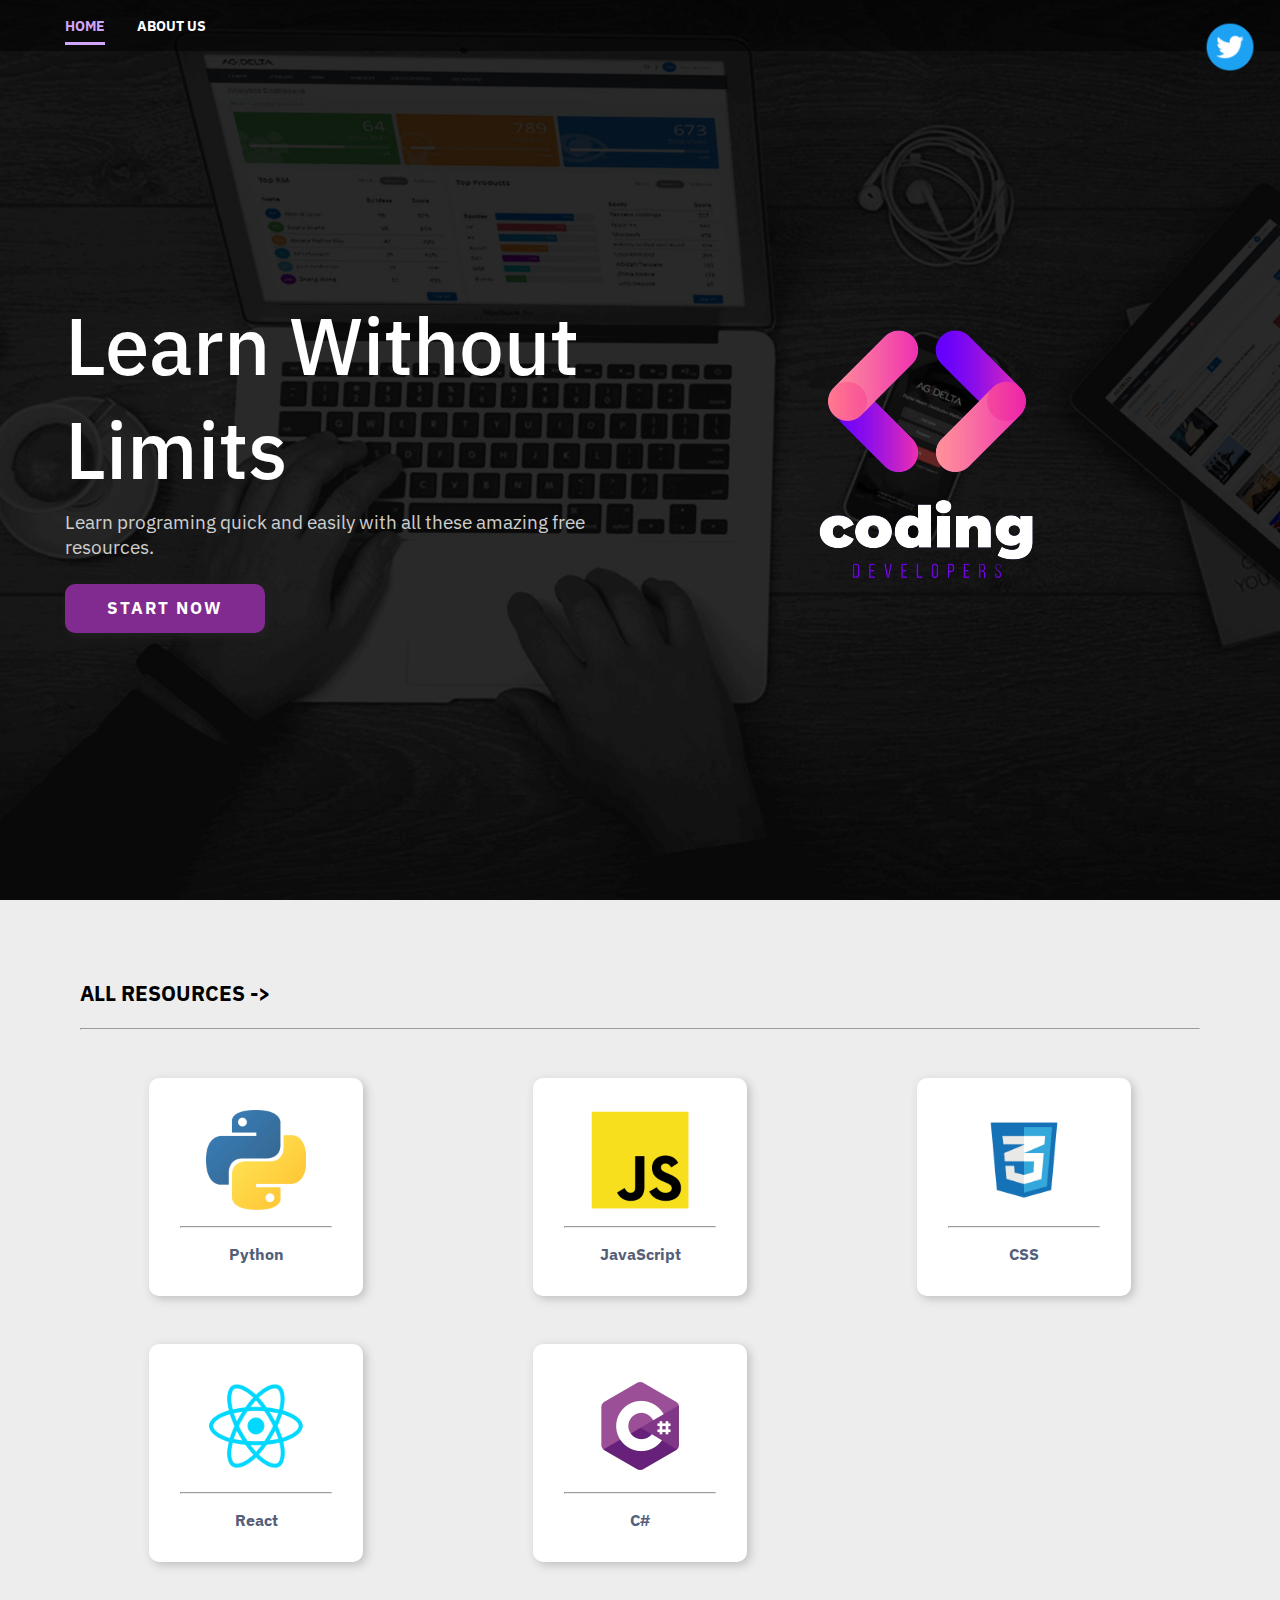
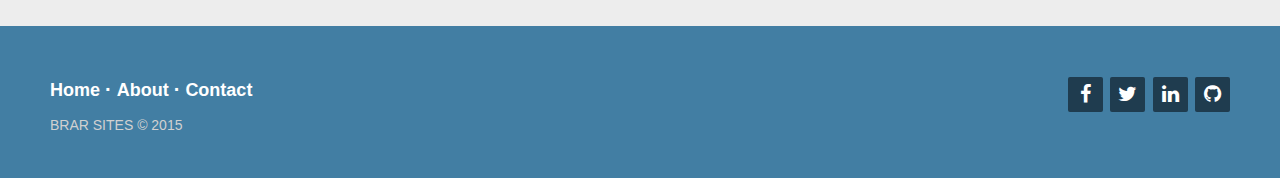
==== index.html @ 6ba8590b "First commit Message" ====
<!DOCTYPE html>
<html lang="en">

<head>
    <meta charset="UTF-8">
    <meta http-equiv="X-UA-Compatible" content="IE=edge">
    <meta name="viewport" content="width=device-width, initial-scale=1.0">
    <title>Document</title>
    <link rel="stylesheet" href="./style.css">
    <link rel="stylesheet" href="./shared.css">
    <link rel="stylesheet" href="https://cdnjs.cloudflare.com/ajax/libs/font-awesome/4.7.0/css/font-awesome.min.css">
</head>

<body>
    <div class="main">
        <div class="navbar">
            <div class="links">
                <a class="active" style="color: rgb(210, 165, 252);" href="/index.html">HOME</a>
                <a href="/about.html">ABOUT US</a>
            </div>
            <a href="https://twitter.com/Pushpinderbrar1">
                <img class="twitter" src="./assets/twitter.png" alt="twitter">
            </a>
        </div>
        <div class="hero_container">
            <div class="hero">
                <div class="hero_left">
                    <h1>
                        Learn Without Limits
                    </h1>
                    <p>
                        Learn programing quick and easily with all these amazing free resources.
                    </p>
                    <a class="start_now">
                        START NOW
                    </a>
                </div>
                <div class="hero_right">
                    <img src="./assets/logo.png" alt="coding logo">
                </div>
            </div>
        </div>
    </div>
    <div class="section_one">
        <div class="section_one_main">
            <p class="section_one_main_heading">ALL RESOURCES -></p>
            <hr />
            <div class="card_container">

                <div id="python" class="card">
                    <img src="./assets/python.png" alt="python">
                    <hr />
                    <p>Python</p>
                </div>

                <div id="js" class="card">
                    <img src="./assets/js.png" alt="js">
                    <hr />
                    <p>JavaScript</p>
                </div>

                <div id="css" class="card">
                    <img src="./assets/css.png" alt="css">
                    <hr />
                    <p>CSS</p>
                </div>

                <div id="react" class="card">
                    <img src="./assets/react.png" alt="react">
                    <hr />
                    <p>React</p>
                </div>

                <div id="c#" class="card">
                    <img src="./assets/csharp.png" alt="c#">
                    <hr />
                    <p>C#</p>
                </div>

            </div>
        </div>
    </div>


    <footer class="footer-distributed">

        <div class="outer_container">
            <div class="footer-right">

                <a href="https://www.facebook.com/pushpinder.brar.121"><i class="fa fa-facebook"></i></a>
                <a href="https://twitter.com/Pushpinderbrar1"><i class="fa fa-twitter"></i></a>
                <a href="https://www.linkedin.com/in/pushpinder-brar-197403232/"><i class="fa fa-linkedin"></i></a>
                <a href="https://www.instagram.com/pushpinder_brar._/"><i class="fa fa-github"></i></a>

            </div>

            <div class="footer-left">

                <p class="footer-links">
                    <a class="link-1" href="/index.html">Home</a>


                    <a href="/about.html">About</a>


                    <a href="#">Contact</a>
                </p>

                <p>BRAR SITES &copy; 2015</p>
            </div>

        </div>
    </footer>
    <script src="/script.js">

    </script>
</body>

</html>
---- style.css ----
@import url("https://fonts.googleapis.com/css2?family=IBM+Plex+Sans:ital,wght@0,100;0,200;0,300;0,400;0,500;0,600;0,700;1,100;1,200;1,300;1,400;1,500;1,600;1,700&display=swap");

* {
  margin: 0;
  padding: 0;
}

:root {
  --link_clicked: #df3ef9;
  --bg: #ededed;
  --navbar_bg: rgba(0, 0, 0, 0.46);
}

body {
  font-family: "IBM Plex Sans", sans-serif;
  background-color: #ededed;
}

/* CECECE */

.main {
  background-image: url(./assets/herobg.jpg);
  background-size: cover;
  height: 100vh;
  margin-bottom: 3em;
}

.main p,
.main h1 {
  color: white;
}

.navbar {
  background-color: var(--navbar_bg);
  padding-block: 1em;
  padding-inline: 2em;
  position: relative;
}

.navbar_container {
}

.links {
  margin: 0 auto;
  max-width: 1150px;
  display: flex;
  gap: 2em;
  align-items: center;
}

.active {
  position: relative;
}

.active::after {
  content: "";
  position: absolute;
  bottom: -10px;
  left: 0;
  right: 0;
  height: 3px;
  width: 100%;
  background-color: rgb(210, 165, 252);
}

.twitter {
  position: absolute;
  width: 60px;
  right: 20px;
  top: 17px;
}

.links a {
  color: white;
  text-decoration: none;
  font-size: 0.9rem;
  font-weight: 900;
}

.hero_container {
  display: flex;
  align-items: center;
  justify-content: center;
  height: 90%;
}

.hero {
  padding: 2em;
  /* padding-inline: 5em; */
  max-width: 1150px;
  display: flex;
  align-items: center;
  justify-content: space-between;
  width: 100%;
}

.hero_left {
  flex-basis: 50%;
}

.hero_left h1 {
  margin-bottom: 0.1em;
  font-weight: 500;
  font-size: 5rem;
}

.hero_left p {
  color: #cecece;
  font-size: 1.2rem;
  margin-bottom: 2em;
}

.hero_left .start_now {
  text-decoration: none;
  color: white;
  background-color: #812a8f;
  padding-inline: 2.5em;
  padding-block: 0.8em;
  border-radius: 10px;
  border: none;
  font-size: 1.05rem;
  font-weight: 700;
  letter-spacing: 2px;
  cursor: pointer;
  -webkit-box-shadow: 3px 3px 10px 0px rgb(34, 34, 34);
  -moz-box-shadow: 3px 3px 10px 0px rgb(34, 34, 34);
  box-shadow: 3px 3px 10px 0px rgba(34, 34, 34);
  transition: all 200ms ease-out;
}

.hero_left .start_now:hover {
  -webkit-box-shadow: 3px 3px 13px 0px rgb(4, 4, 4);
  -moz-box-shadow: 3px 3px 13px 0px rgba(4, 4, 4);
  box-shadow: 3px 3px 13px 0px rgba(4, 4, 4);
  transform: scale(1.02);
}

.hero_right {
  flex-basis: 50%;
  text-align: center;
}

/* ----------------------------------------*/

.section_one {
  padding: 2em;
  padding-inline: 5em;
}

.section_one_main {
  max-width: 1150px;
  margin: 0 auto;
}

.section_one_main_heading {
  font-weight: 800;
  font-size: 1.3rem;
  margin-bottom: 1em;
}

.card_container {
  margin-top: 1em;
  display: grid;
  grid-template-columns: 1fr 1fr 1fr;
  padding-block: 2em;
  place-items: center;
  gap: 2em;
  row-gap: 3em;
}

.card {
  width: 80%;
  background-color: #fff;
  padding: 2em;
  display: flex;
  flex-direction: column;
  gap: 1em;
  border-radius: 10px;
  max-width: 150px;
  align-items: center;
  -webkit-box-shadow: 3px 3px 10px 0px rgba(191, 191, 191, 1);
  -moz-box-shadow: 3px 3px 10px 0px rgba(191, 191, 191, 1);
  box-shadow: 3px 3px 10px 0px rgba(191, 191, 191, 1);
  transition: all 200ms ease-out;
  cursor: pointer;
}

.card:hover {
  -webkit-box-shadow: 3px 3px 13px 0px rgba(125, 125, 125, 1);
  -moz-box-shadow: 3px 3px 13px 0px rgba(125, 125, 125, 1);
  box-shadow: 3px 3px 13px 0px rgba(125, 125, 125, 1);
  transform: scale(1.01);
}

.card img {
  max-width: 100px;
  pointer-events: none;
  width: 100%;
}

.card hr {
  width: 100%;
  pointer-events: none;
}

.card p {
  text-align: center;
  color: #535e79;
  font-weight: 700;
  pointer-events: none;
}
---- shared.css ----
.footer-distributed {
  background-color: #427ea3;
  box-shadow: 0 1px 1px 0 rgba(0, 0, 0, 0.12);
  box-sizing: border-box;
  width: 100%;
  text-align: left;
  font: normal 16px sans-serif;
  padding: 45px 50px;
}

.footer-distributed .footer-left p {
  color: #d1d1d1;
  font-size: 14px;
  margin: 0;
}
/* Footer links */

.footer-distributed p.footer-links {
  font-size: 18px;
  font-weight: bold;
  color: #ffffff;
  margin: 0 0 10px;
  padding: 0;
  transition: ease 0.25s;
}

.footer-distributed p.footer-links a {
  display: inline-block;
  line-height: 1.8;
  text-decoration: none;
  color: inherit;
  transition: ease 0.25s;
}

.footer-distributed .footer-links a:before {
  content: "·";
  font-size: 20px;
  left: 0;
  color: #fff;
  display: inline-block;
  padding-right: 5px;
}

.footer-distributed .footer-links .link-1:before {
  content: none;
}

.footer-distributed .footer-right {
  float: right;
  margin-top: 6px;
  max-width: 180px;
}

.footer-distributed .footer-right a {
  display: inline-block;
  width: 35px;
  height: 35px;
  background-color: #1f3c4f;
  border-radius: 2px;
  font-size: 20px;
  color: #ffffff;
  text-align: center;
  line-height: 35px;
  margin-left: 3px;
  transition: all 0.25s;
}

.footer-distributed .footer-right a:hover {
  transform: scale(1.1);
  -webkit-transform: scale(1.1);
}

.footer-distributed p.footer-links a:hover {
  text-decoration: underline;
}

/* Media Queries */

@media (max-width: 600px) {
  .footer-distributed .footer-left,
  .footer-distributed .footer-right {
    text-align: center;
  }
  .footer-distributed .footer-right {
    float: none;
    margin: 0 auto 20px;
  }
  .footer-distributed .footer-left p.footer-links {
    line-height: 1.8;
  }
}
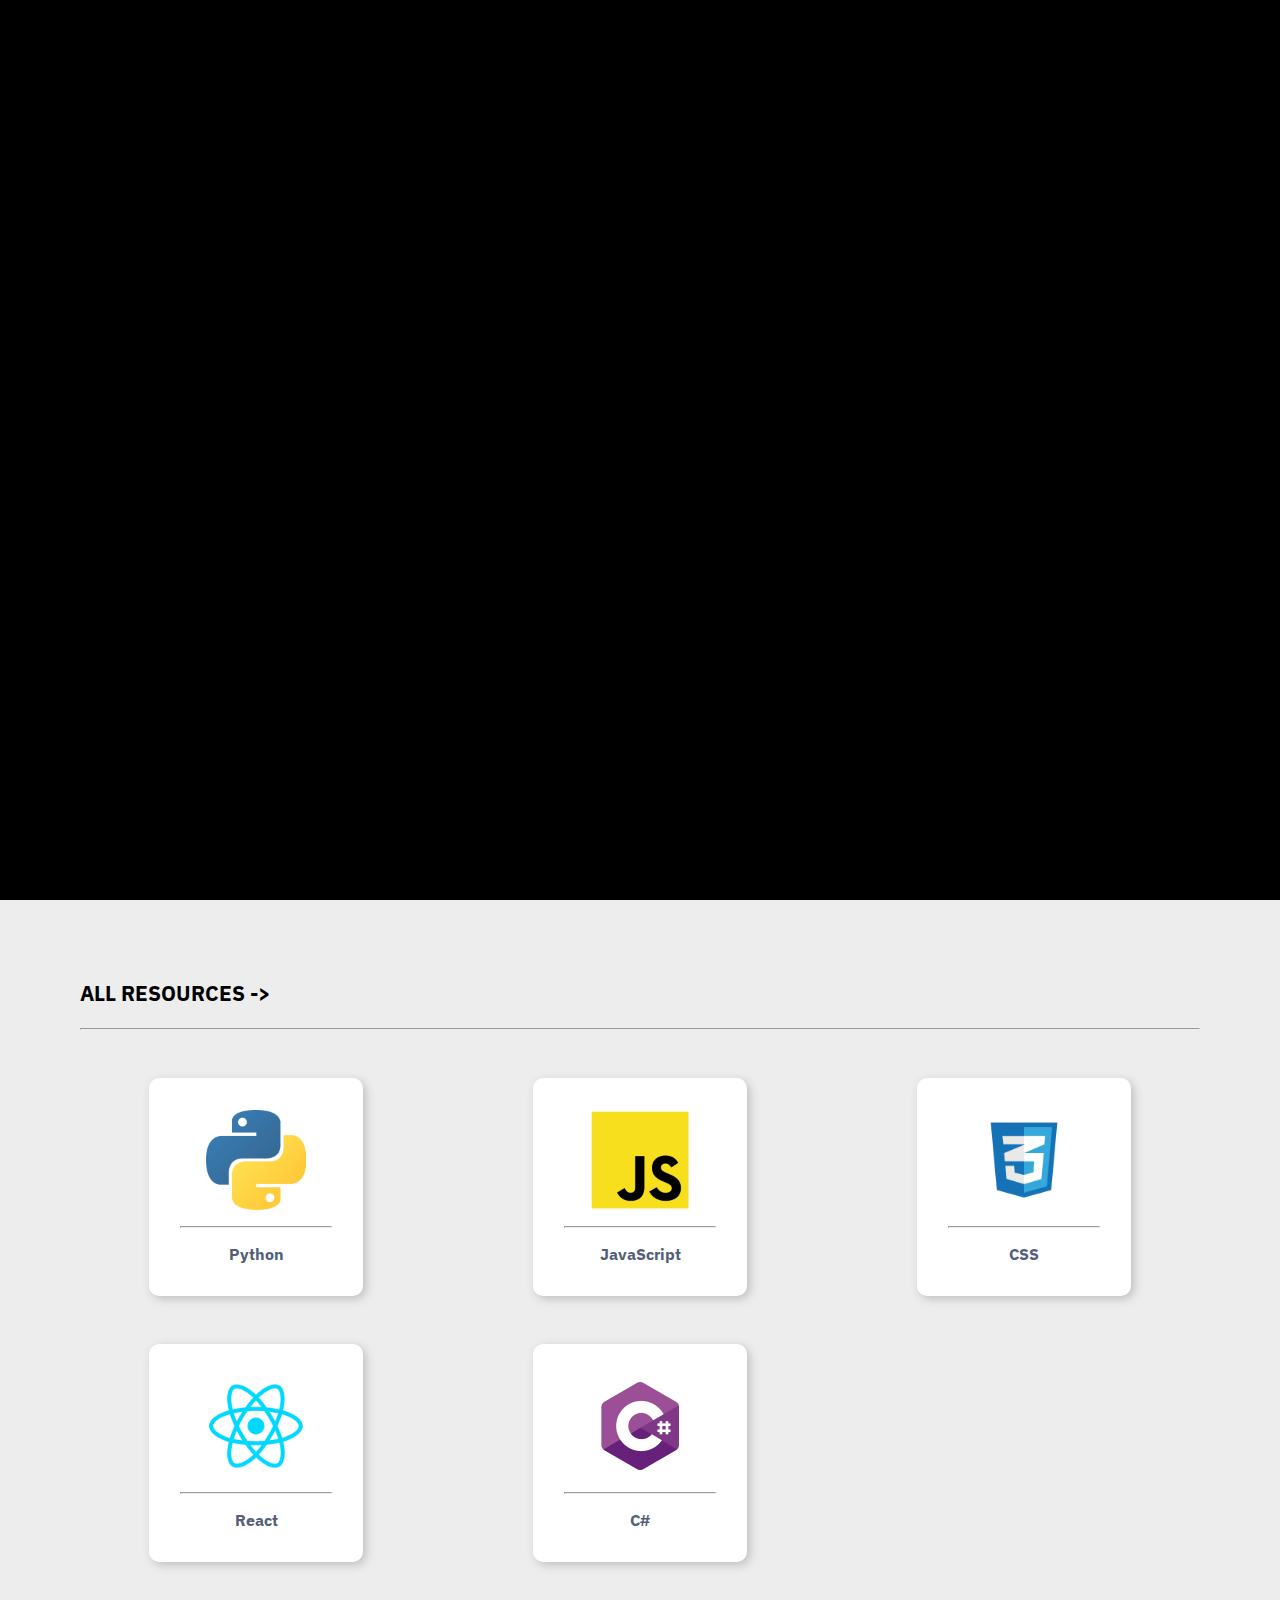
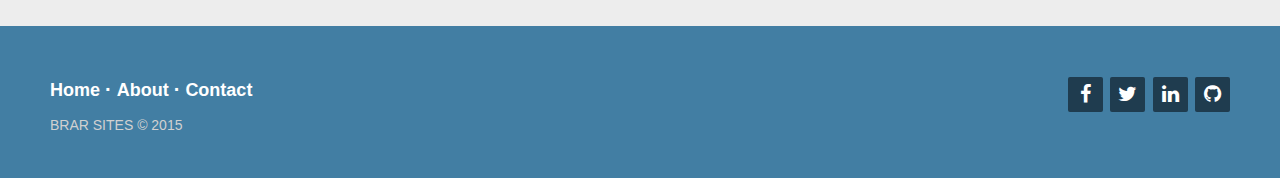
==== commit b194266a: "tribute added" ====
--- a/index.html
+++ b/index.html
@@ -11,7 +11,10 @@
     <link rel="stylesheet" href="https://cdnjs.cloudflare.com/ajax/libs/font-awesome/4.7.0/css/font-awesome.min.css">
 </head>
 
-<body>
+<body class="body overflow_hidden">
+    <div class="tribute">
+        <img class="tribute_img" src="./assets/maxresdefault.jpg" alt="tribute">
+    </div>
     <div class="main">
         <div class="navbar">
             <div class="links">
@@ -41,7 +44,7 @@
             </div>
         </div>
     </div>
-    <div class="section_one">
+    <div id="resources" class="section_one">
         <div class="section_one_main">
             <p class="section_one_main_heading">ALL RESOURCES -></p>
             <hr />
@@ -114,6 +117,21 @@
     <script src="/script.js">
 
     </script>
+    <script>
+        let start_now = document.querySelector(".start_now")
+
+        start_now.onclick = function (e) {
+
+            e.preventDefault();
+            let dest = document.querySelector(".section_one")
+
+            dest.scrollIntoView({
+                behavior: 'smooth'
+            })
+
+        }
+
+    </script>
 </body>
 
 </html>--- a/style.css
+++ b/style.css
@@ -209,3 +209,38 @@
   font-weight: 700;
   pointer-events: none;
 }
+
+/* -------------- Tribute ------------*/
+
+.tribute {
+  background-color: black;
+  width: 100vw;
+  height: 100vh;
+  position: absolute;
+  z-index: 999;
+  overflow: hidden;
+  transition: opacity 1s ease-out;
+}
+
+.tribute_img {
+  opacity: 0;
+  width: 100%;
+  object-fit: cover;
+}
+
+.show_tribute {
+  transition: opacity 2s ease-out;
+  opacity: 1;
+}
+
+.hide_tribute {
+  opacity: 0;
+}
+
+.overflow_hidden {
+  overflow: hidden;
+}
+
+.display_none {
+  display: none;
+}
